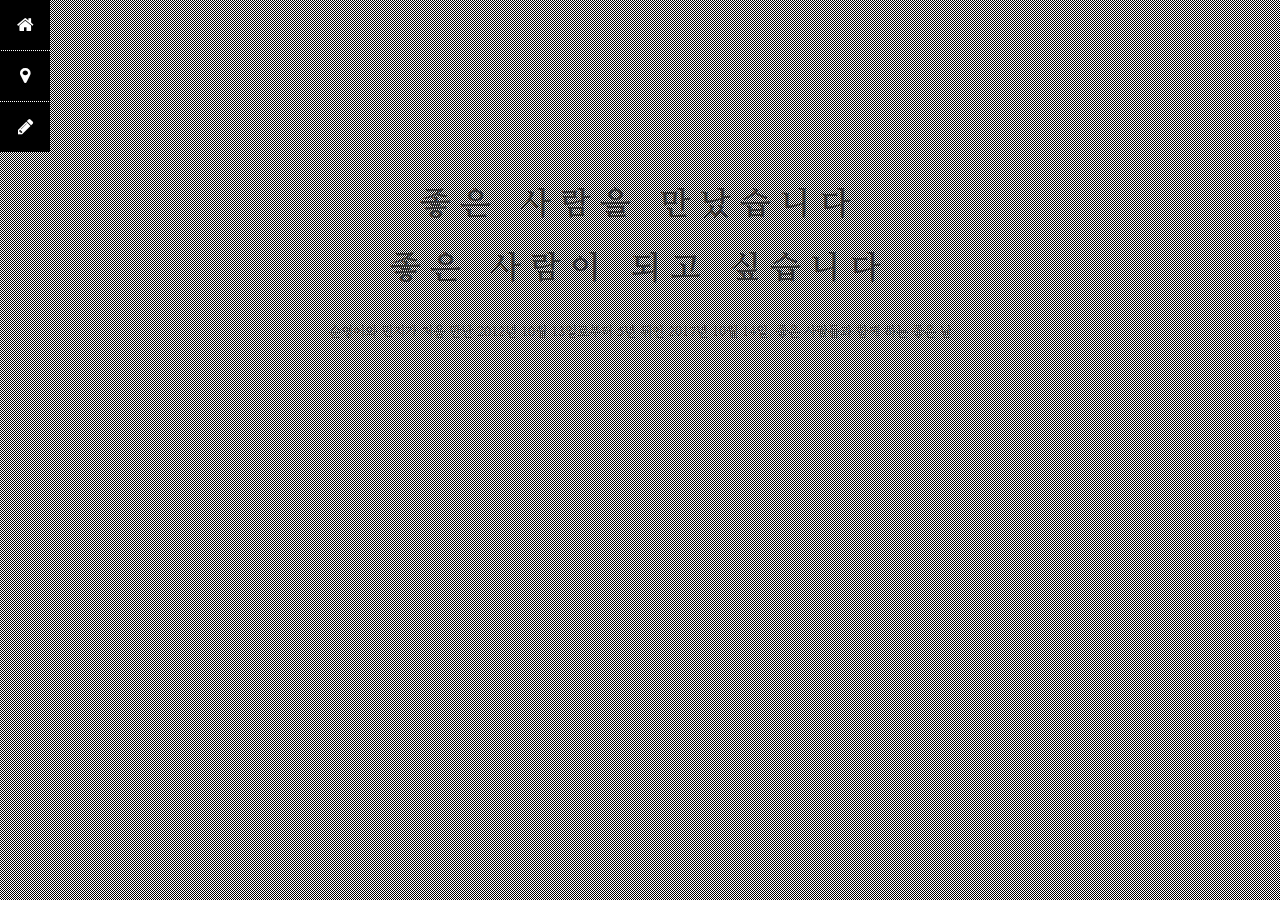
==== index.html @ 6317da97 "TT" ====
<!DOCTYPE html PUBLIC "-//W3C//DTD XHTML 1.0 Transitional//EN" "http://www.w3.org/TR/xhtml1/DTD/xhtml1-transitional.dtd">
<html xmlns="http://www.w3.org/1999/xhtml" lang="ko" xml:lang="ko">
<head>
<meta http-equiv="Content-Type" content="text/html; charset=utf-8" />
<meta http-equiv="X-UA-Compatible" content="IE=edge, chrome=1" />
<meta name="viewport" content="width=device-width,initial-scale=1.0,minimum-scale=1.0,maximum-scale=1.0,user-scalable=no">

<script src="https://code.jquery.com/jquery-1.12.1.min.js"></script>
<script src="js/default.js"></script>
<link type="text/css" rel="stylesheet" href="css/default.css" />

<title>좋은 날</title>
</head>

<body>
<h1 class="hidden">청첩장</h1>

<div id="menu">
	<h1 class="hidden">메뉴</h1>
	<ul>
		<li><a href="#main"><i class="fa fa-home"></i><span class="hidden">초대의 글</span></a></li>
		<li><a href="#location"><i class="fa fa-map-marker"></i><span class="hidden">오시는 길</span></a></li>
		<li><a href="#guest"><i class="fa fa-pencil"></i><span class="hidden">축하의 글</span></a></li>
	</ul>
</div>

<div class="group" id="main">
	<div class="desc">
		<h1 class="hidden">초대의 글</h1>
		<strong><span>좋은 사람을</span> 만났습니다<br /><span>좋은 사람이</span> 되고 싶습니다</strong>
		<p><em>순영이와 민지가 처음 만난<span> </span>2012년 10월 13일로부터 5년 뒤인 2017년 10월 14일<span>, </span></em>좋은 사람들과 함께 하는 좋은 날</p>
	</div>
	<div class="img">
		<video autoplay loop>
			<source src="img/img.mp4" type="video/mp4">
			<source src="img/img.ogv" type="video/ogv">

			<img src="img/img.jpg" alt="" />
		</video>
	</div>
</div>

<div class="group" id="location">
	<h1 class="hidden">오시는 길</h1>

	<iframe src="https://www.google.com/maps/embed?pb=!1m18!1m12!1m3!1d1638.9029460301622!2d127.7082883698775!3d34.76048218879154!2m3!1f0!2f0!3f0!3m2!1i1024!2i768!4f13.1!3m3!1m2!1s0x356ddf388be106f5%3A0xa02e04d679848602!2z7Jes7IiY7KCV7JuQ7Y6c7IWY!5e0!3m2!1sko!2skr!4v1502345735553" title="펜션 지도"></iframe>

	<p class="contents">
		<strong>여수 정원펜션</strong>
		<span>전라남도 여수시 영은문길 9-12 (오림동 471)</span>
	</p>
</div>

<div class="group" id="guest">
	<h1 class="hidden">축하의 글</h1>

	<iframe src="//goo.gl/4m9EeG" id="msg"></iframe>

</div>
</body>
</html>
---- css/default.css ----
@charset "utf-8";
@import url("font-awesome-4.6.2/css/font-awesome.min.css");

@font-face 
{
  font-family:'Nanum Myeongjo';
  font-weight:400;
  src: url('font/NanumMyeongjo-Regular.eot');
  src: url('font/NanumMyeongjo-Regular.eot?#iefix') format('embedded-opentype'),
       url('font/NanumMyeongjo-Regular.woff2') format('woff2'),
       url('font/NanumMyeongjo-Regular.woff') format('woff'),
       url('font/NanumMyeongjo-Regular.ttf') format('truetype');
}

@font-face 
{
  font-family:'Nanum Myeongjo';
  font-weight:bold;
  src: url('font/NanumMyeongjo-Bold.eot');
  src: url('font/NanumMyeongjo-Bold.eot?#iefix') format('embedded-opentype'),
       url('font/NanumMyeongjo-Bold.woff2') format('woff2'),
       url('font/NanumMyeongjo-Bold.woff') format('woff'),
       url('font/NanumMyeongjo-Bold.ttf') format('truetype');
}

* {box-sizing:border-box; word-break:keep-all;}
html {overflow:hidden; width:100%; height:100%; margin:0; padding:0; font-family:'Nanum Myeongjo', 'batang', '맑은 고딕', 'Malgun Gothic', '돋움', 'Dotum', '굴림', 'Gulim', AppleGothic, UnDotum, Arial, Tahoma, Verdana, sans-serif;}
body {overflow:hidden; width:100%; height:100%; margin:0; padding:0; font-size:16px; color:#333; line-height:2;}
ul, ol, li {margin:0; padding:0; list-style:none;}
dl, dt, dd, p, 
h1, h2, h3, h4, h5, h6 {margin:0; padding:0;}
em {font-style:normal;}
img {max-width:100%; border:0 none;}
a {color:#555; text-decoration:none;}
table {width:100%; border-collapse:collapse; border:0 none;}
form {display:inline; margin:0; padding:0;}
fieldset, 
iframe {margin:0; padding:0; border:0 none;}
textarea {width:100%; border:1px solid #ddd;}
input, select, textarea,
button {margin:0; padding:0; font-family:'Nanum Myeongjo', 'batang', '맑은 고딕', 'Malgun Gothic', '돋움', 'Dotum', '굴림', 'Gulim', AppleGothic, UnDotum, Arial, Tahoma, Verdana, sans-serif; font-size:16px; color:#555;}
button {border:0 none; background:none;}
input[type='text'],
input[type='password'],
input[type='number'] {width:200px; height:30px; padding:0; border:1px solid #ddd;}
hr, legend, caption,
.hidden {overflow:hidden; width:100%; height:0; margin:0; padding:0; font-size:0; line-height:0;}

#menu {position:fixed; left:0; top:0; z-index:2; width:50px; height:100px;}
#menu ul {height:100%;}
#menu li {height:50%; background-color:#000;}
#menu li + li {margin-top:1px;}
#menu li a {display:block; position:relative; height:100%; font-size:18px; text-align:center; color:#fff;}
#menu li a i {position:relative; top:50%; margin-top:-10px; line-height:20px;}
#menu .close a i {display:none;}
#menu .close a:before {position:absolute; left:50%; top:50%; width:3px; height:26%; margin:-13% 0 0 -1.5px; background-color:#fff; content:''; transform:rotate(45deg);}
#menu .close a:after {position:absolute; left:50%; top:50%; width:26%; height:3px; margin:-1.5px 0 0 -13%; background-color:#fff; content:''; transform:rotate(45deg);}

#main {display:table; position:relative; z-index:0; width:100%; height:100%; background:url('../img/bg.png');}
#main .desc {display:table-cell; position:relative; z-index:1; width:100%; height:100%; padding-bottom:30%; font-size:.8em; text-align:center; vertical-align:middle;}
#main .desc strong {display:block; margin:0 0 20px; font-size:2.5em; letter-spacing:10px;}
#main .desc p {opacity:.7;}
#main .img {position:absolute; left:0; top:0; z-index:0; width:100%; height:100%;}
#main .img > * {position:absolute; left:50%; bottom:0; max-width:9999%; height:100%; opacity:.9;}
#main.web .img > * {left:0; max-width:100%; height:auto; margin:0 !important;}

#location.on {left:0;}
#location {position:absolute; left:100%; top:0; width:100%; height:100%; padding-left:51px; transition:all .5s;}
#location iframe {width:100%; height:100%;}
#location .contents {position:absolute; left:51px; bottom:0; right:0; padding:20px; background-color:#fff;}

#guest {display:none; position:absolute; left:0; top:0; width:100%; height:100%; padding-left:55px; background-color:#000;}
#guest iframe {width:100%; height:100%;}
#guest.on {display:block;}

@media screen and (max-width:768px)
{
	#main .desc {padding:0 0 55% 25%; text-align:left;}
	#main .desc strong span {display:block;}
	#main .desc p span {display:block; overflow:hidden; height:0; font-size:0; line-height:0;}
}

@media screen and (max-width:550px)
{
	body {font-size:12px;}

	#main .desc {padding:0 0 65% 20%;}
}

@media screen and (max-width:370px)
{
	#main .desc {padding-right:15%; text-align:right;}
	#main .desc strong {margin-right:-15px; font-size:2.2em;}
	#main .desc em {display:none;}
}
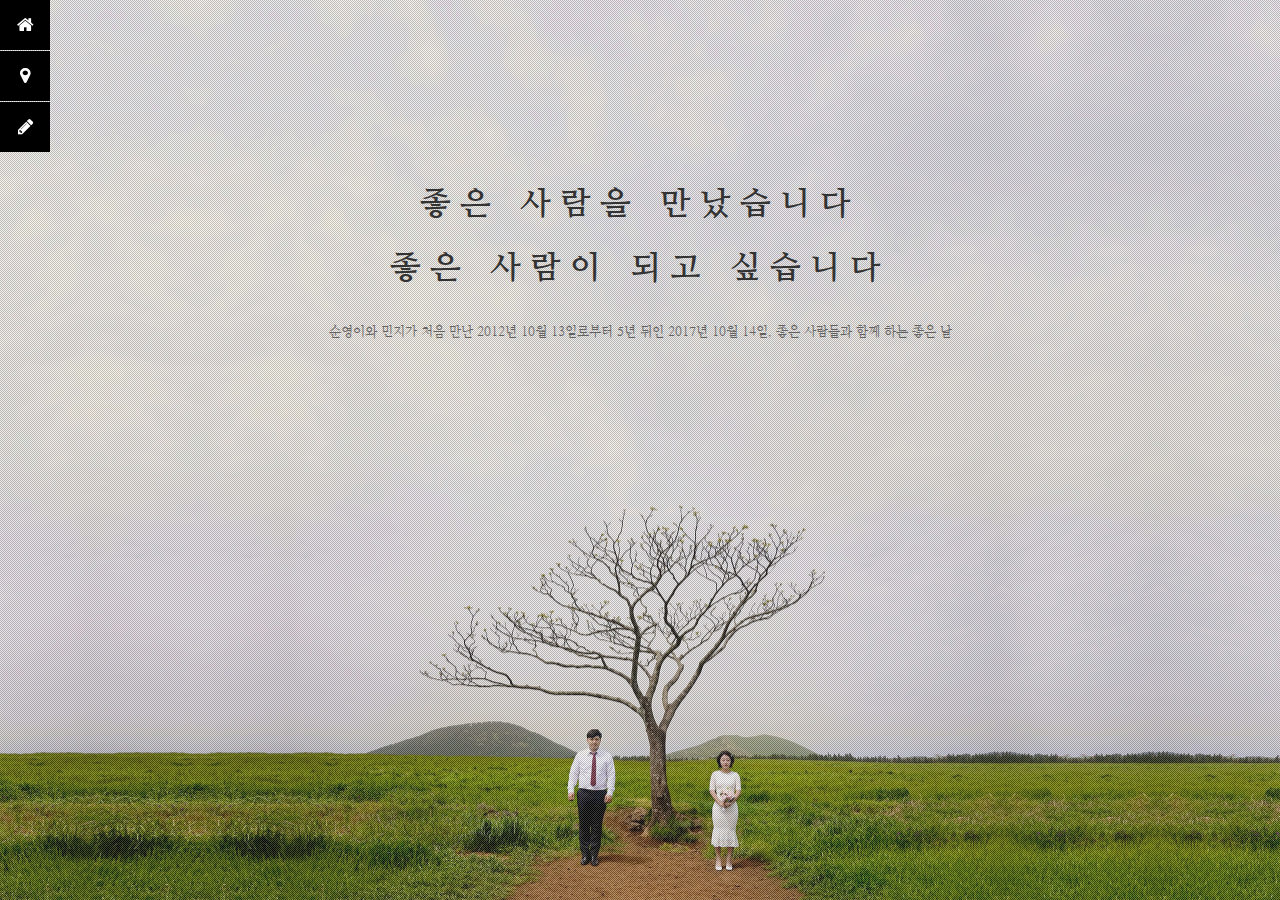
==== commit 8f9b94bf: "." ====
--- a/index.html
+++ b/index.html
@@ -34,9 +34,8 @@
 		<video autoplay loop>
 			<source src="img/img.mp4" type="video/mp4">
 			<source src="img/img.ogv" type="video/ogv">
-
-			<img src="img/img.jpg" alt="" />
 		</video>
+		<span><img src="img/img.jpg" alt="" /></span>
 	</div>
 </div>
 
@@ -54,7 +53,7 @@
 <div class="group" id="guest">
 	<h1 class="hidden">축하의 글</h1>
 
-	<iframe src="//goo.gl/4m9EeG" id="msg"></iframe>
+	<iframe src="https://goo.gl/4m9EeG"></iframe>
 
 </div>
 </body>
--- a/css/default.css
+++ b/css/default.css
@@ -61,7 +61,7 @@
 #main .desc strong {display:block; margin:0 0 20px; font-size:2.5em; letter-spacing:10px;}
 #main .desc p {opacity:.7;}
 #main .img {position:absolute; left:0; top:0; z-index:0; width:100%; height:100%;}
-#main .img > * {position:absolute; left:50%; bottom:0; max-width:9999%; height:100%; opacity:.9;}
+#main .img > * {position:absolute; left:50%; bottom:0; max-width:9999%; height:100%; opacity:.8;}
 #main.web .img > * {left:0; max-width:100%; height:auto; margin:0 !important;}
 
 #location.on {left:0;}
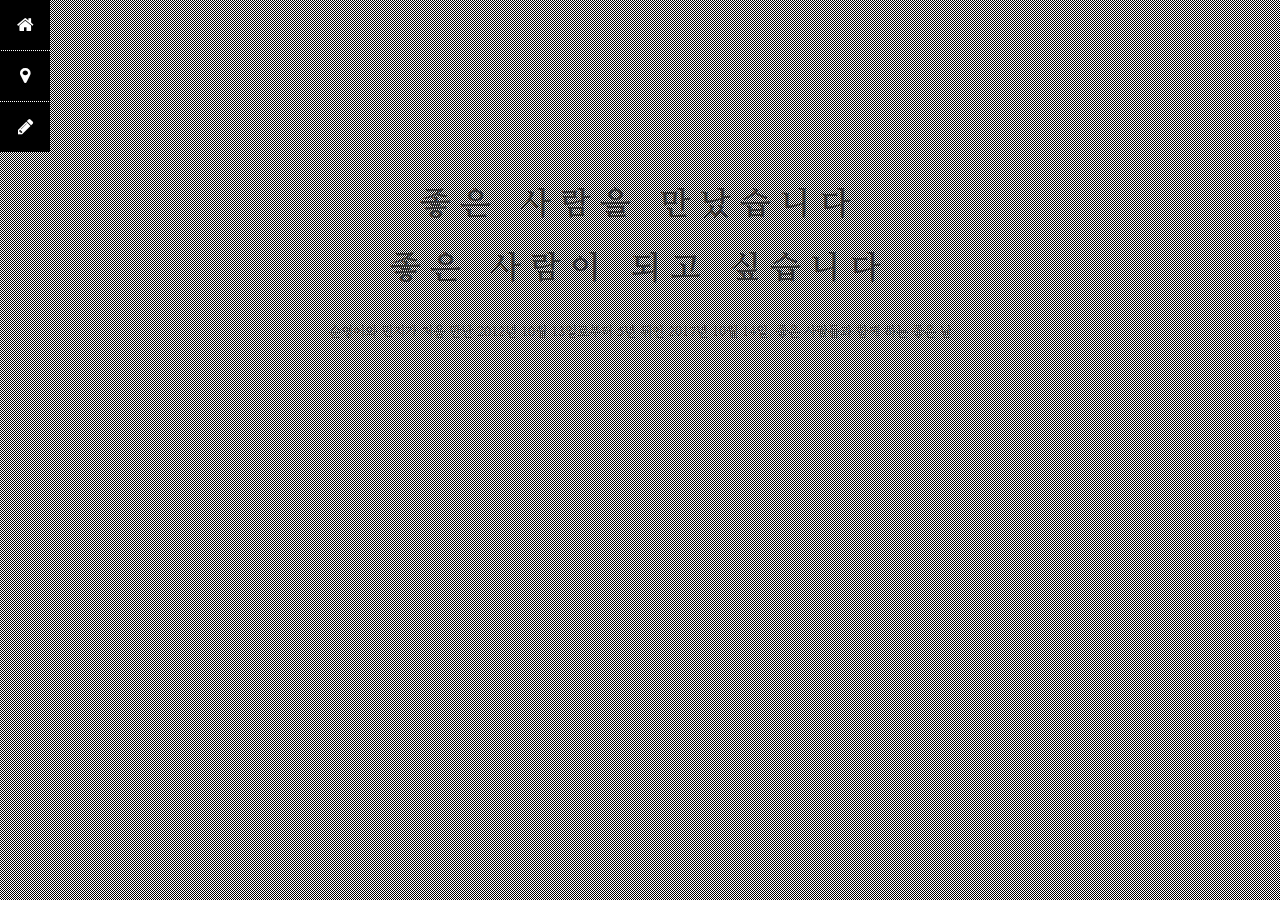
==== commit dc0e86ce: "." ====
--- a/index.html
+++ b/index.html
@@ -1,5 +1,4 @@
-<!DOCTYPE html PUBLIC "-//W3C//DTD XHTML 1.0 Transitional//EN" "http://www.w3.org/TR/xhtml1/DTD/xhtml1-transitional.dtd">
-<html xmlns="http://www.w3.org/1999/xhtml" lang="ko" xml:lang="ko">
+<html lang="ko">
 <head>
 <meta http-equiv="Content-Type" content="text/html; charset=utf-8" />
 <meta http-equiv="X-UA-Compatible" content="IE=edge, chrome=1" />
@@ -15,46 +14,56 @@
 <body>
 <h1 class="hidden">청첩장</h1>
 
-<div id="menu">
+<section id="menu">
 	<h1 class="hidden">메뉴</h1>
 	<ul>
 		<li><a href="#main"><i class="fa fa-home"></i><span class="hidden">초대의 글</span></a></li>
 		<li><a href="#location"><i class="fa fa-map-marker"></i><span class="hidden">오시는 길</span></a></li>
 		<li><a href="#guest"><i class="fa fa-pencil"></i><span class="hidden">축하의 글</span></a></li>
 	</ul>
-</div>
+</section>
 
-<div class="group" id="main">
+<section class="group" id="main">
+
 	<div class="desc">
 		<h1 class="hidden">초대의 글</h1>
 		<strong><span>좋은 사람을</span> 만났습니다<br /><span>좋은 사람이</span> 되고 싶습니다</strong>
 		<p><em>순영이와 민지가 처음 만난<span> </span>2012년 10월 13일로부터 5년 뒤인 2017년 10월 14일<span>, </span></em>좋은 사람들과 함께 하는 좋은 날</p>
 	</div>
+
 	<div class="img">
 		<video autoplay loop>
 			<source src="img/img.mp4" type="video/mp4">
 			<source src="img/img.ogv" type="video/ogv">
+
+			<img src="img/img.jpg" alt="" />
 		</video>
-		<span><img src="img/img.jpg" alt="" /></span>
 	</div>
-</div>
 
-<div class="group" id="location">
+</section>
+
+<section class="group" id="location">
 	<h1 class="hidden">오시는 길</h1>
 
 	<iframe src="https://www.google.com/maps/embed?pb=!1m18!1m12!1m3!1d1638.9029460301622!2d127.7082883698775!3d34.76048218879154!2m3!1f0!2f0!3f0!3m2!1i1024!2i768!4f13.1!3m3!1m2!1s0x356ddf388be106f5%3A0xa02e04d679848602!2z7Jes7IiY7KCV7JuQ7Y6c7IWY!5e0!3m2!1sko!2skr!4v1502345735553" title="펜션 지도"></iframe>
 
-	<p class="contents">
+	<article class="contents">
+		<h2>주소</h2>
+
 		<strong>여수 정원펜션</strong>
 		<span>전라남도 여수시 영은문길 9-12 (오림동 471)</span>
-	</p>
-</div>
+		<a href="http://www.garden5sea.com/" target="_blank"></a>
 
-<div class="group" id="guest">
+		
+	</article>
+</section>
+
+<section class="group" id="guest">
 	<h1 class="hidden">축하의 글</h1>
 
 	<iframe src="https://goo.gl/4m9EeG"></iframe>
 
-</div>
+</section>
+
 </body>
 </html>
--- a/css/default.css
+++ b/css/default.css
@@ -62,6 +62,7 @@
 #main .desc p {opacity:.7;}
 #main .img {position:absolute; left:0; top:0; z-index:0; width:100%; height:100%;}
 #main .img > * {position:absolute; left:50%; bottom:0; max-width:9999%; height:100%; opacity:.8;}
+#main .img .video {z-index:1;}
 #main.web .img > * {left:0; max-width:100%; height:auto; margin:0 !important;}
 
 #location.on {left:0;}
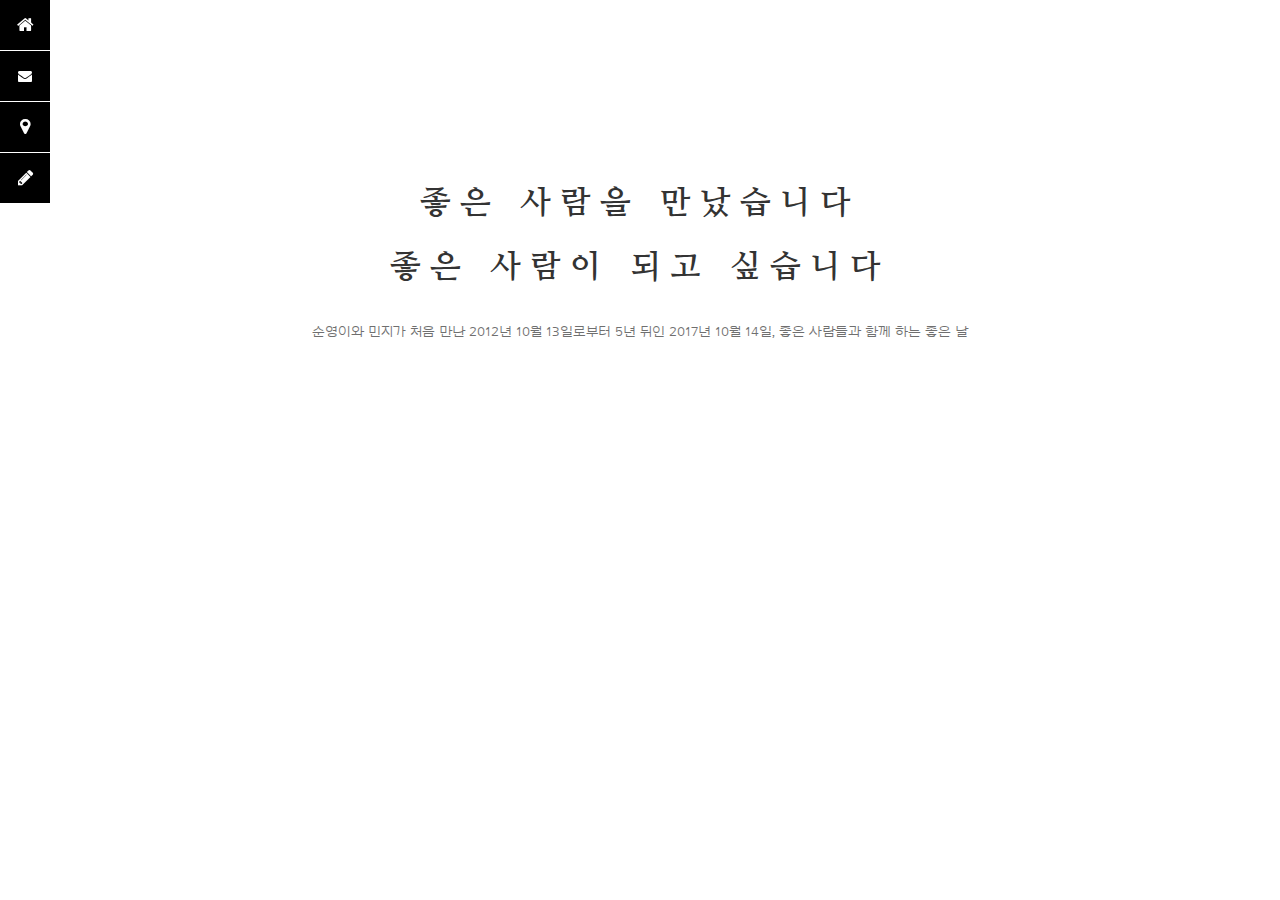
==== commit bd4df7f1: "modify" ====
--- a/index.html
+++ b/index.html
@@ -14,14 +14,51 @@
 <body>
 <h1 class="hidden">청첩장</h1>
 
+<section class="ready">
+	<ul>
+		<li>
+			<strong>1985.04.12</strong>
+			<span>순영이 탄생</span>
+		</li>
+		<li>
+			<strong>1988.09.24</strong>
+			<span>민지 탄생</span>
+		</li>
+		<li>
+			<strong>2012.10.13</strong>
+			<span>첫 만남</span>
+		</li>
+		<li>
+			<strong>2012.10.17</strong>
+			<span>오늘부터 1일 ♥</span>
+		</li>
+		<li>
+			<strong>2012.10.29</strong>
+			<span>첫 키스</span>
+		</li>
+	</ul>
+
+	<p>그리고</p>
+</section>
+
 <section id="menu">
 	<h1 class="hidden">메뉴</h1>
 	<ul>
 		<li><a href="#main"><i class="fa fa-home"></i><span class="hidden">초대의 글</span></a></li>
+		<li><a href="#guide"><i class="fa fa-envelope"></i><span class="hidden">안내의 글</span></a></li>
 		<li><a href="#location"><i class="fa fa-map-marker"></i><span class="hidden">오시는 길</span></a></li>
 		<li><a href="#guest"><i class="fa fa-pencil"></i><span class="hidden">축하의 글</span></a></li>
 	</ul>
 </section>
+
+<div id="visual">
+	<video autoplay loop>
+		<source src="img/img.mp4" type="video/mp4">
+		<source src="img/img.ogv" type="video/ogv">
+
+		<img src="img/img.jpg" alt="" />
+	</video>
+</div>
 
 <section class="group" id="main">
 
@@ -30,16 +67,24 @@
 		<strong><span>좋은 사람을</span> 만났습니다<br /><span>좋은 사람이</span> 되고 싶습니다</strong>
 		<p><em>순영이와 민지가 처음 만난<span> </span>2012년 10월 13일로부터 5년 뒤인 2017년 10월 14일<span>, </span></em>좋은 사람들과 함께 하는 좋은 날</p>
 	</div>
+</section>
 
-	<div class="img">
-		<video autoplay loop>
-			<source src="img/img.mp4" type="video/mp4">
-			<source src="img/img.ogv" type="video/ogv">
+<section class="group" id="guide">
+	<div>
+		<h1 class="hidden">안내의 글</h1>
 
-			<img src="img/img.jpg" alt="" />
-		</video>
+		<p>
+			<strong>2017년 10월 14일 토요일 오후 3시</strong>
+			<span>장유리, 김지용, 김다솔, 김다올, 문서연, 박슬기, 강충환, 오상희, 배종열, 배서희, 배서윤<br />그리고 백소영, 이동진</span>
+		</p>
+		
+		<ul>
+			<li>사진 촬영이 있을 예정이니 남자는 정장, 여자는 흰 계열의 옷을 입어요</li>
+			<li>사진만 찍고 나면 밤새도록 먹고 놀 예정이니 편한 옷을 챙겨요</li>
+			<li>1층 방 2개, 2층 방 3개로 방이 5개니까 가족별로 각자 방에서 자요 (또요니는 독방)</li>
+			<li>민원이 들어올 수 있다고 하니 조용히 놀고 뒷정리는 깨끗하게!</li>
+		</ul>
 	</div>
-
 </section>
 
 <section class="group" id="location">
@@ -48,13 +93,15 @@
 	<iframe src="https://www.google.com/maps/embed?pb=!1m18!1m12!1m3!1d1638.9029460301622!2d127.7082883698775!3d34.76048218879154!2m3!1f0!2f0!3f0!3m2!1i1024!2i768!4f13.1!3m3!1m2!1s0x356ddf388be106f5%3A0xa02e04d679848602!2z7Jes7IiY7KCV7JuQ7Y6c7IWY!5e0!3m2!1sko!2skr!4v1502345735553" title="펜션 지도"></iframe>
 
 	<article class="contents">
-		<h2>주소</h2>
+		<h2>여수 정원펜션</h2>
+		<p>전라남도 여수시 영은문길 9-12 (오림동 471)</p>
+		<a href="http://www.garden5sea.com/" target="_blank"><i class="fa fa-bookmark-o" aria-hidden="true"></i> <span>바로가기</span></a>
 
-		<strong>여수 정원펜션</strong>
-		<span>전라남도 여수시 영은문길 9-12 (오림동 471)</span>
-		<a href="http://www.garden5sea.com/" target="_blank"></a>
-
-		
+		<ul>
+			<li>T맵에서 여수정원펜션 검색해봤는데 안 나오기 때문에 주소로 검색할 것을 권장</li>
+			<li>펜션단지가 아니고 그냥 동네라서 집 찾기 어려울 수 있음</li>
+			<li>차가 진입하는 공간이 협소하여 차를 앞에 대고 들어와야 할 듯</li>
+		</ul>
 	</article>
 </section>
 
@@ -64,6 +111,5 @@
 	<iframe src="https://goo.gl/4m9EeG"></iframe>
 
 </section>
-
 </body>
 </html>
--- a/css/default.css
+++ b/css/default.css
@@ -1,27 +1,6 @@
 @charset "utf-8";
 @import url("font-awesome-4.6.2/css/font-awesome.min.css");
-
-@font-face 
-{
-  font-family:'Nanum Myeongjo';
-  font-weight:400;
-  src: url('font/NanumMyeongjo-Regular.eot');
-  src: url('font/NanumMyeongjo-Regular.eot?#iefix') format('embedded-opentype'),
-       url('font/NanumMyeongjo-Regular.woff2') format('woff2'),
-       url('font/NanumMyeongjo-Regular.woff') format('woff'),
-       url('font/NanumMyeongjo-Regular.ttf') format('truetype');
-}
-
-@font-face 
-{
-  font-family:'Nanum Myeongjo';
-  font-weight:bold;
-  src: url('font/NanumMyeongjo-Bold.eot');
-  src: url('font/NanumMyeongjo-Bold.eot?#iefix') format('embedded-opentype'),
-       url('font/NanumMyeongjo-Bold.woff2') format('woff2'),
-       url('font/NanumMyeongjo-Bold.woff') format('woff'),
-       url('font/NanumMyeongjo-Bold.ttf') format('truetype');
-}
+@import url("font.css");
 
 * {box-sizing:border-box; word-break:keep-all;}
 html {overflow:hidden; width:100%; height:100%; margin:0; padding:0; font-family:'Nanum Myeongjo', 'batang', '맑은 고딕', 'Malgun Gothic', '돋움', 'Dotum', '굴림', 'Gulim', AppleGothic, UnDotum, Arial, Tahoma, Verdana, sans-serif;}
@@ -46,33 +25,57 @@
 hr, legend, caption,
 .hidden {overflow:hidden; width:100%; height:0; margin:0; padding:0; font-size:0; line-height:0;}
 
+.ready {display:table; position:fixed; left:0; top:0; z-index:10; width:100%; height:100%; background-color:#000; content:''; display:none;}
+.ready ul {display:table-cell; padding-left:10%; vertical-align:middle;}
+.ready li {overflow:hidden; font-family:'Noto Kr'; font-size:2em; color:#fff;}
+.ready strong {float:left; width:200px; font-family:'Gotham'; font-weight:bold; text-align:justify;}
+
+.group ul {width:820px; margin:50px auto 0; padding-top:50px; border-top:1px dashed rgba(255, 255, 255, .2); font-family:'Noto Kr'; text-align:left;}
+.group li {position:relative; padding-left:10px;}
+.group li:before {position:absolute; left:0; top:13px; width:3px; height:3px; background-color:#fff; content:'';}
+
 #menu {position:fixed; left:0; top:0; z-index:2; width:50px; height:100px;}
 #menu ul {height:100%;}
 #menu li {height:50%; background-color:#000;}
 #menu li + li {margin-top:1px;}
 #menu li a {display:block; position:relative; height:100%; font-size:18px; text-align:center; color:#fff;}
 #menu li a i {position:relative; top:50%; margin-top:-10px; line-height:20px;}
+#menu li:first-child + li a {font-size:14px;}
 #menu .close a i {display:none;}
 #menu .close a:before {position:absolute; left:50%; top:50%; width:3px; height:26%; margin:-13% 0 0 -1.5px; background-color:#fff; content:''; transform:rotate(45deg);}
 #menu .close a:after {position:absolute; left:50%; top:50%; width:26%; height:3px; margin:-1.5px 0 0 -13%; background-color:#fff; content:''; transform:rotate(45deg);}
 
-#main {display:table; position:relative; z-index:0; width:100%; height:100%; background:url('../img/bg.png');}
+#visual {position:absolute; left:0; top:0; z-index:0; width:100%; height:100%;}
+#visual > * {position:absolute; left:50%; bottom:0; max-width:9999%; height:100%; opacity:.9;}
+#visual .video {z-index:1;}
+#visual.web > * {left:0; max-width:100%; height:auto; margin:0 !important;}
+
+#main {display:table; position:relative; z-index:0; width:100%; height:100%; transition:all .5s;}
 #main .desc {display:table-cell; position:relative; z-index:1; width:100%; height:100%; padding-bottom:30%; font-size:.8em; text-align:center; vertical-align:middle;}
 #main .desc strong {display:block; margin:0 0 20px; font-size:2.5em; letter-spacing:10px;}
-#main .desc p {opacity:.7;}
-#main .img {position:absolute; left:0; top:0; z-index:0; width:100%; height:100%;}
-#main .img > * {position:absolute; left:50%; bottom:0; max-width:9999%; height:100%; opacity:.8;}
-#main .img .video {z-index:1;}
-#main.web .img > * {left:0; max-width:100%; height:auto; margin:0 !important;}
+#main .desc p {font-family:'Arita Dotum'; font-size:1.1em; opacity:.7;}
+#main.off {margin-top:-100%;}
 
-#location.on {left:0;}
+#guide {display:table; position:absolute; left:10%; top:100%; width:80%; height:80%; background-color:rgba(0, 0, 0, .5); table-layout:fixed; transition:all .5s;}
+#guide div {display:table-cell; color:#fff; text-shadow:1px 1px 5px #000; text-align:center; vertical-align:middle;}
+#guide p {font-family:'Arita Dotum'; font-size:1.5em;}
+#guide strong {display:block; font-size:1.8em;}
+#guide.on {top:10%;}
+
 #location {position:absolute; left:100%; top:0; width:100%; height:100%; padding-left:51px; transition:all .5s;}
 #location iframe {width:100%; height:100%;}
-#location .contents {position:absolute; left:51px; bottom:0; right:0; padding:20px; background-color:#fff;}
+#location .contents {position:absolute; left:60px; top:8px; padding:20px 30px; box-shadow:2px 2px 2px rgba(0, 0, 0, .1); background-color:#fff; font-family:'Arita Dotum';}
+#location p {margin-top:-10px; font-size:1.1em;}
+#location a {position:absolute; right:30px; top:30px; width:40px; text-align:center;}
+#location a i {font-size:1.2em; color:#F8685C;}
+#location a span {display:block; font-size:.7em;}
+#location ul {width:auto; margin:0; padding:20px 0 0; border:0 none; font-size:.8em; line-height:1.5;}
+#location li:before {top:8px; background-color:#333;}
+#location.on {left:0;}
 
-#guest {display:none; position:absolute; left:0; top:0; width:100%; height:100%; padding-left:55px; background-color:#000;}
+#guest {position:absolute; left:0; top:0; width:100%; height:100%; padding-left:55px; background-color:#000; opacity:0; transition:all .5s;}
 #guest iframe {width:100%; height:100%;}
-#guest.on {display:block;}
+#guest.on {opacity:1;}
 
 @media screen and (max-width:768px)
 {
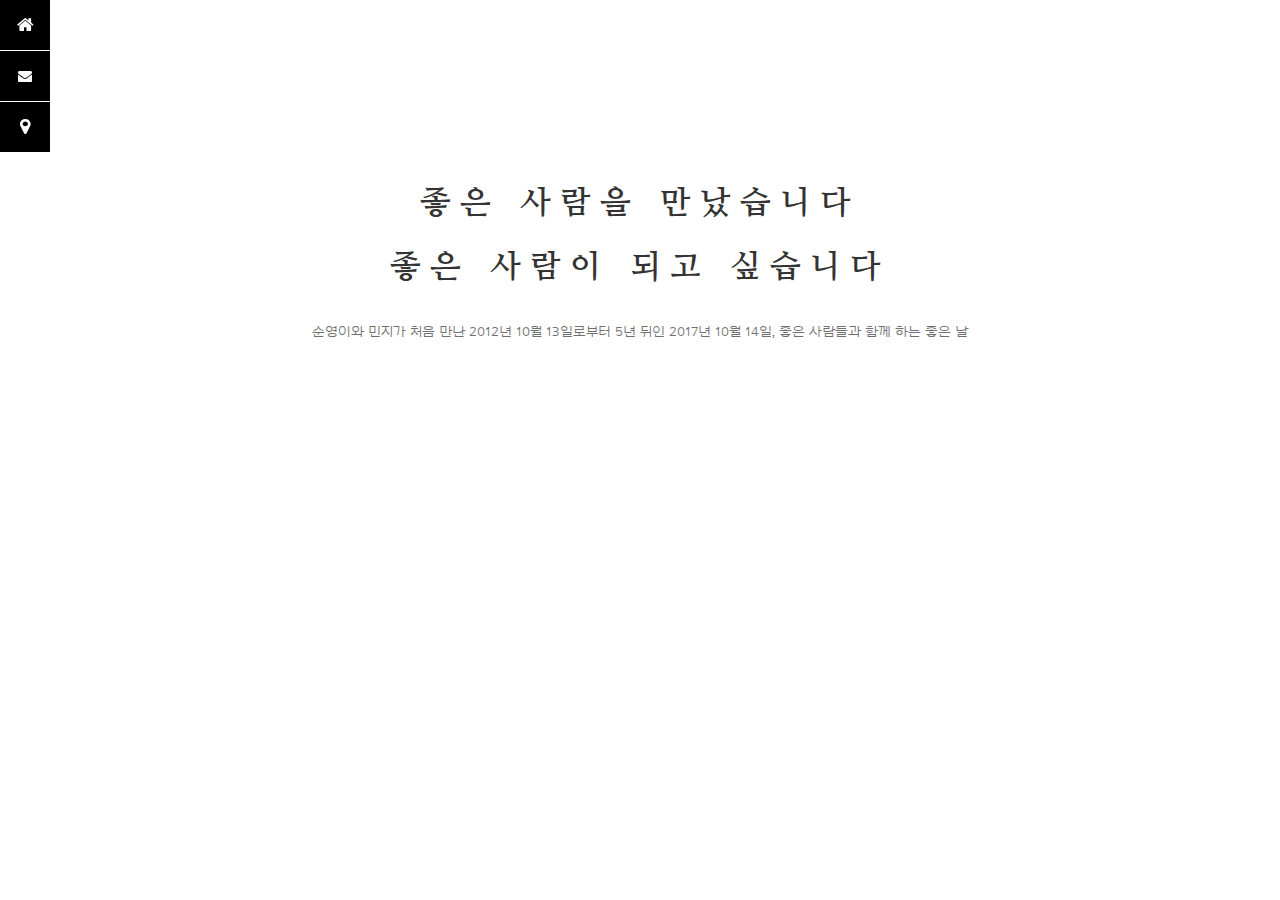
==== commit 246bf54f: "ok" ====
--- a/index.html
+++ b/index.html
@@ -47,7 +47,9 @@
 		<li><a href="#main"><i class="fa fa-home"></i><span class="hidden">초대의 글</span></a></li>
 		<li><a href="#guide"><i class="fa fa-envelope"></i><span class="hidden">안내의 글</span></a></li>
 		<li><a href="#location"><i class="fa fa-map-marker"></i><span class="hidden">오시는 길</span></a></li>
+		<!--
 		<li><a href="#guest"><i class="fa fa-pencil"></i><span class="hidden">축하의 글</span></a></li>
+		-->
 	</ul>
 </section>
 
@@ -74,8 +76,8 @@
 		<h1 class="hidden">안내의 글</h1>
 
 		<p>
-			<strong>2017년 10월 14일 토요일 오후 3시</strong>
-			<span>장유리, 김지용, 김다솔, 김다올, 문서연, 박슬기, 강충환, 오상희, 배종열, 배서희, 배서윤<br />그리고 백소영, 이동진</span>
+			<strong>2017년 10월 14일 <span>토요일 오후 3시</span></strong>
+			<span>장유리, 김지용, 김다솔, 김다올, 문서연, 박슬기, 강충환, 오상희, 배종열, 배서희, 배서윤 <br />그리고 백소영, 김동진</span>
 		</p>
 		
 		<ul>
@@ -108,8 +110,8 @@
 <section class="group" id="guest">
 	<h1 class="hidden">축하의 글</h1>
 
-	<iframe src="https://goo.gl/4m9EeG"></iframe>
+	<iframe src="http://note.blueweb.co.kr/bluecgi/memoboard/main.php?dbid=iam924mj&dbname=iam924mj0"></iframe>
 
 </section>
 </body>
-</html>
+</html>--- a/css/default.css
+++ b/css/default.css
@@ -57,25 +57,39 @@
 #main.off {margin-top:-100%;}
 
 #guide {display:table; position:absolute; left:10%; top:100%; width:80%; height:80%; background-color:rgba(0, 0, 0, .5); table-layout:fixed; transition:all .5s;}
-#guide div {display:table-cell; color:#fff; text-shadow:1px 1px 5px #000; text-align:center; vertical-align:middle;}
+#guide div {display:table-cell; padding:100px; color:#fff; text-shadow:1px 1px 5px #000; text-align:center; vertical-align:middle;}
 #guide p {font-family:'Arita Dotum'; font-size:1.5em;}
-#guide strong {display:block; font-size:1.8em;}
+#guide strong {display:block; font-size:1.8em; white-space:nowrap;}
+#guide ul {max-width:100%;}
 #guide.on {top:10%;}
 
 #location {position:absolute; left:100%; top:0; width:100%; height:100%; padding-left:51px; transition:all .5s;}
 #location iframe {width:100%; height:100%;}
 #location .contents {position:absolute; left:60px; top:8px; padding:20px 30px; box-shadow:2px 2px 2px rgba(0, 0, 0, .1); background-color:#fff; font-family:'Arita Dotum';}
-#location p {margin-top:-10px; font-size:1.1em;}
-#location a {position:absolute; right:30px; top:30px; width:40px; text-align:center;}
+#location p {margin-right:50px; font-size:1.1em; line-height:1.3;}
+#location a {position:absolute; right:30px; top:30px; z-index:1; width:40px; text-align:center;}
 #location a i {font-size:1.2em; color:#F8685C;}
 #location a span {display:block; font-size:.7em;}
 #location ul {width:auto; margin:0; padding:20px 0 0; border:0 none; font-size:.8em; line-height:1.5;}
 #location li:before {top:8px; background-color:#333;}
 #location.on {left:0;}
 
-#guest {position:absolute; left:0; top:0; width:100%; height:100%; padding-left:55px; background-color:#000; opacity:0; transition:all .5s;}
+#guest {visibility:hidden; position:absolute; left:0; top:0; width:100%; height:100%; padding-left:55px; background-color:#000; opacity:0; transition:all .5s;}
 #guest iframe {width:100%; height:100%;}
-#guest.on {opacity:1;}
+#guest.on {visibility:visible; opacity:1;}
+
+@media screen and (max-width:1287px)
+{
+	#guide p span br {display:none;}
+}
+
+@media screen and (max-width:1024px)
+{
+	#guide div {padding:50px;}
+	#guide strong {margin-bottom:20px; line-height:1.3;}
+	#guide strong span {display:block;}
+	#guide p {line-height:1.3;}
+}
 
 @media screen and (max-width:768px)
 {
@@ -89,6 +103,18 @@
 	body {font-size:12px;}
 
 	#main .desc {padding:0 0 65% 20%;}
+
+	#guide div {padding:30px;}
+	#guide strong {font-size:1.5em;}
+	#guide p {font-size:1.3em;}
+	#guide ul {margin-top:30px; padding-top:30px; line-height:1.5;}
+	#guide ul li {margin-bottom:5px;}
+	#guide ul li:before {top:5px;}
+
+	#location {padding-bottom:250px;}
+	#location .contents {left:51px; top:auto; bottom:0; right:0; height:250px; box-shadow:none;}
+	#location ul {font-size:1em;}
+	#location li:before {top:5px;}
 }
 
 @media screen and (max-width:370px)
@@ -96,4 +122,6 @@
 	#main .desc {padding-right:15%; text-align:right;}
 	#main .desc strong {margin-right:-15px; font-size:2.2em;}
 	#main .desc em {display:none;}
+
+	#guide ul {margin-top:20px; padding-top:20px;}
 }